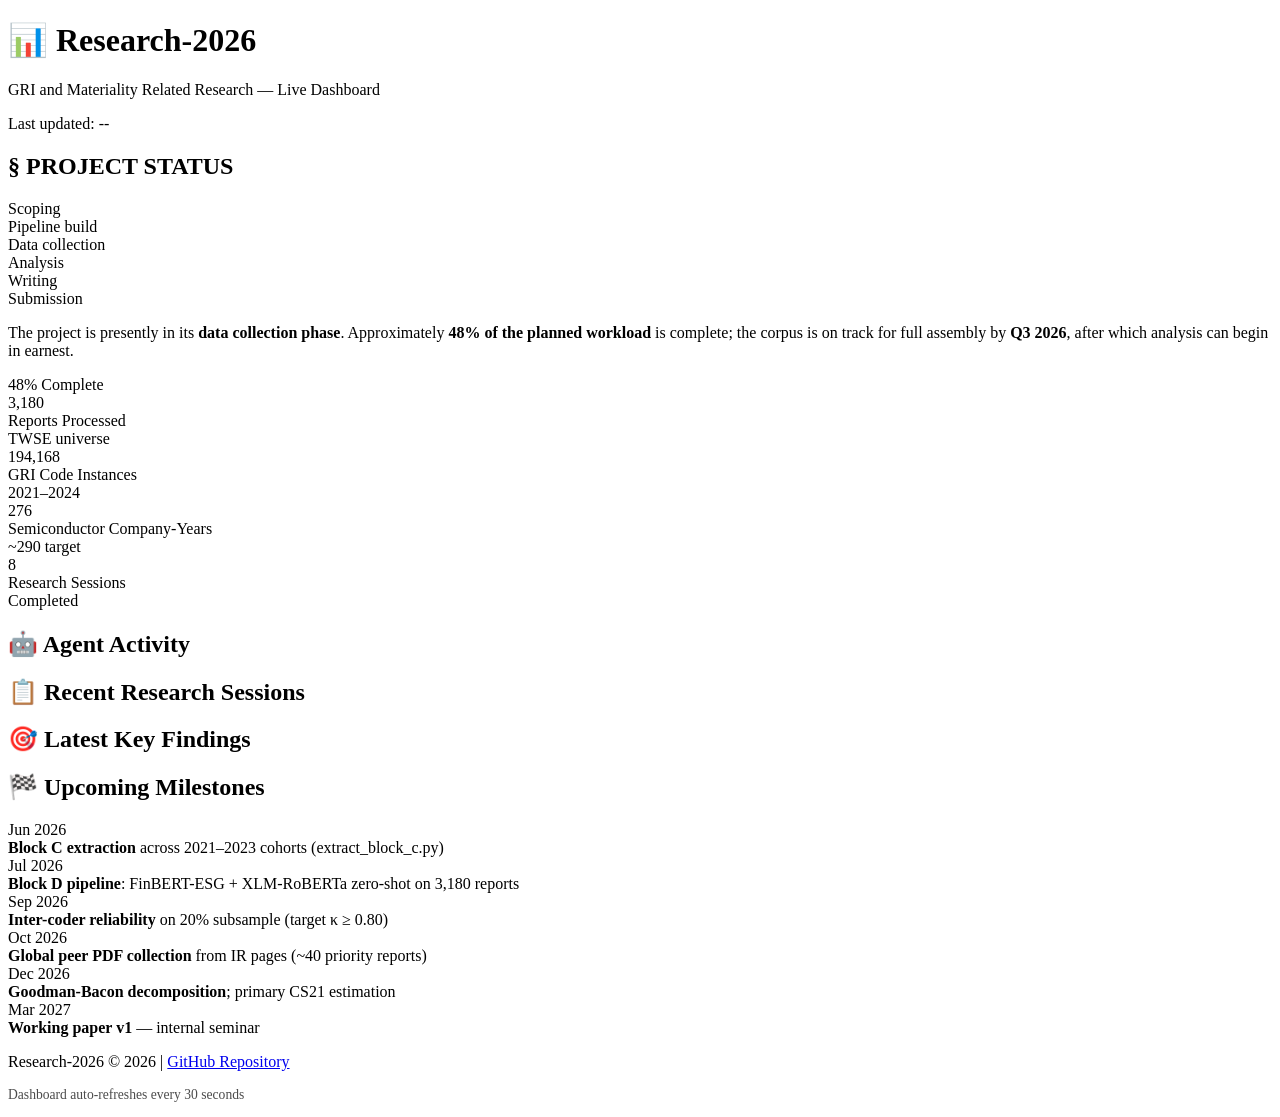
==== index.html @ 720d3b0f "Move index.html to root for GitHub Pages" ====
<!DOCTYPE html>
<html lang="en">
<head>
    <meta charset="UTF-8">
    <meta name="viewport" content="width=device-width, initial-scale=1.0">
    <title>Research-2026: GRI & Materiality Dashboard</title>
    <link rel="stylesheet" href="style.css">
</head>
<body>
    <div class="container">
        <!-- Header -->
        <header class="header">
            <div class="header-content">
                <div>
                    <h1>📊 Research-2026</h1>
                    <p class="subtitle">GRI and Materiality Related Research — Live Dashboard</p>
                </div>
                <div class="last-updated">
                    Last updated: <span id="lastUpdated">--</span>
                </div>
            </div>
        </header>

        <!-- Project Status Section -->
        <section class="card project-status">
            <h2>§ PROJECT STATUS</h2>
            <div class="status-phases">
                <div class="phase completed">
                    <div class="phase-dot"></div>
                    <span>Scoping</span>
                </div>
                <div class="phase completed">
                    <div class="phase-dot"></div>
                    <span>Pipeline build</span>
                </div>
                <div class="phase active">
                    <div class="phase-dot"></div>
                    <span>Data collection</span>
                </div>
                <div class="phase">
                    <div class="phase-dot"></div>
                    <span>Analysis</span>
                </div>
                <div class="phase">
                    <div class="phase-dot"></div>
                    <span>Writing</span>
                </div>
                <div class="phase">
                    <div class="phase-dot"></div>
                    <span>Submission</span>
                </div>
            </div>

            <p class="status-text">The project is presently in its <strong>data collection phase</strong>. Approximately <strong>48% of the planned workload</strong> is complete; the corpus is on track for full assembly by <strong>Q3 2026</strong>, after which analysis can begin in earnest.</p>

            <div class="progress-wrapper">
                <div class="progress-bar">
                    <div class="progress-fill" style="width: 48%"></div>
                </div>
                <span class="progress-text">48% Complete</span>
            </div>
        </section>

        <!-- Key Metrics -->
        <section class="metrics-grid">
            <div class="metric-card">
                <div class="metric-number" id="metric-reports">3,180</div>
                <div class="metric-label">Reports Processed</div>
                <div class="metric-sublabel">TWSE universe</div>
            </div>
            <div class="metric-card">
                <div class="metric-number" id="metric-gri">194,168</div>
                <div class="metric-label">GRI Code Instances</div>
                <div class="metric-sublabel">2021–2024</div>
            </div>
            <div class="metric-card">
                <div class="metric-number" id="metric-semiconductor">276</div>
                <div class="metric-label">Semiconductor Company-Years</div>
                <div class="metric-sublabel">~290 target</div>
            </div>
            <div class="metric-card">
                <div class="metric-number" id="metric-sessions">8</div>
                <div class="metric-label">Research Sessions</div>
                <div class="metric-sublabel">Completed</div>
            </div>
        </section>

        <!-- Agent Activity -->
        <section class="card">
            <h2>🤖 Agent Activity</h2>
            <div id="agentActivity" class="agent-activity"></div>
        </section>

        <!-- Recent Sessions -->
        <section class="card">
            <h2>📋 Recent Research Sessions</h2>
            <div id="sessionsList" class="sessions-list"></div>
        </section>

        <!-- Key Findings -->
        <section class="card">
            <h2>🎯 Latest Key Findings</h2>
            <div id="keyFindings" class="findings-list"></div>
        </section>

        <!-- Upcoming Milestones -->
        <section class="card milestones">
            <h2>🏁 Upcoming Milestones</h2>
            <div class="milestone">
                <div class="milestone-date">Jun 2026</div>
                <div class="milestone-content">
                    <strong>Block C extraction</strong> across 2021–2023 cohorts (extract_block_c.py)
                </div>
            </div>
            <div class="milestone">
                <div class="milestone-date">Jul 2026</div>
                <div class="milestone-content">
                    <strong>Block D pipeline</strong>: FinBERT-ESG + XLM-RoBERTa zero-shot on 3,180 reports
                </div>
            </div>
            <div class="milestone">
                <div class="milestone-date">Sep 2026</div>
                <div class="milestone-content">
                    <strong>Inter-coder reliability</strong> on 20% subsample (target κ ≥ 0.80)
                </div>
            </div>
            <div class="milestone">
                <div class="milestone-date">Oct 2026</div>
                <div class="milestone-content">
                    <strong>Global peer PDF collection</strong> from IR pages (~40 priority reports)
                </div>
            </div>
            <div class="milestone">
                <div class="milestone-date">Dec 2026</div>
                <div class="milestone-content">
                    <strong>Goodman-Bacon decomposition</strong>; primary CS21 estimation
                </div>
            </div>
            <div class="milestone">
                <div class="milestone-date">Mar 2027</div>
                <div class="milestone-content">
                    <strong>Working paper v1</strong> — internal seminar
                </div>
            </div>
        </section>

        <!-- Footer -->
        <footer class="footer">
            <p>Research-2026 © 2026 | <a href="https://github.com/ReinierK2026/Research-2026" target="_blank">GitHub Repository</a></p>
            <p style="font-size: 0.85rem; opacity: 0.7;">Dashboard auto-refreshes every 30 seconds</p>
        </footer>
    </div>

    <script src="script.js"></script>
</body>
</html>
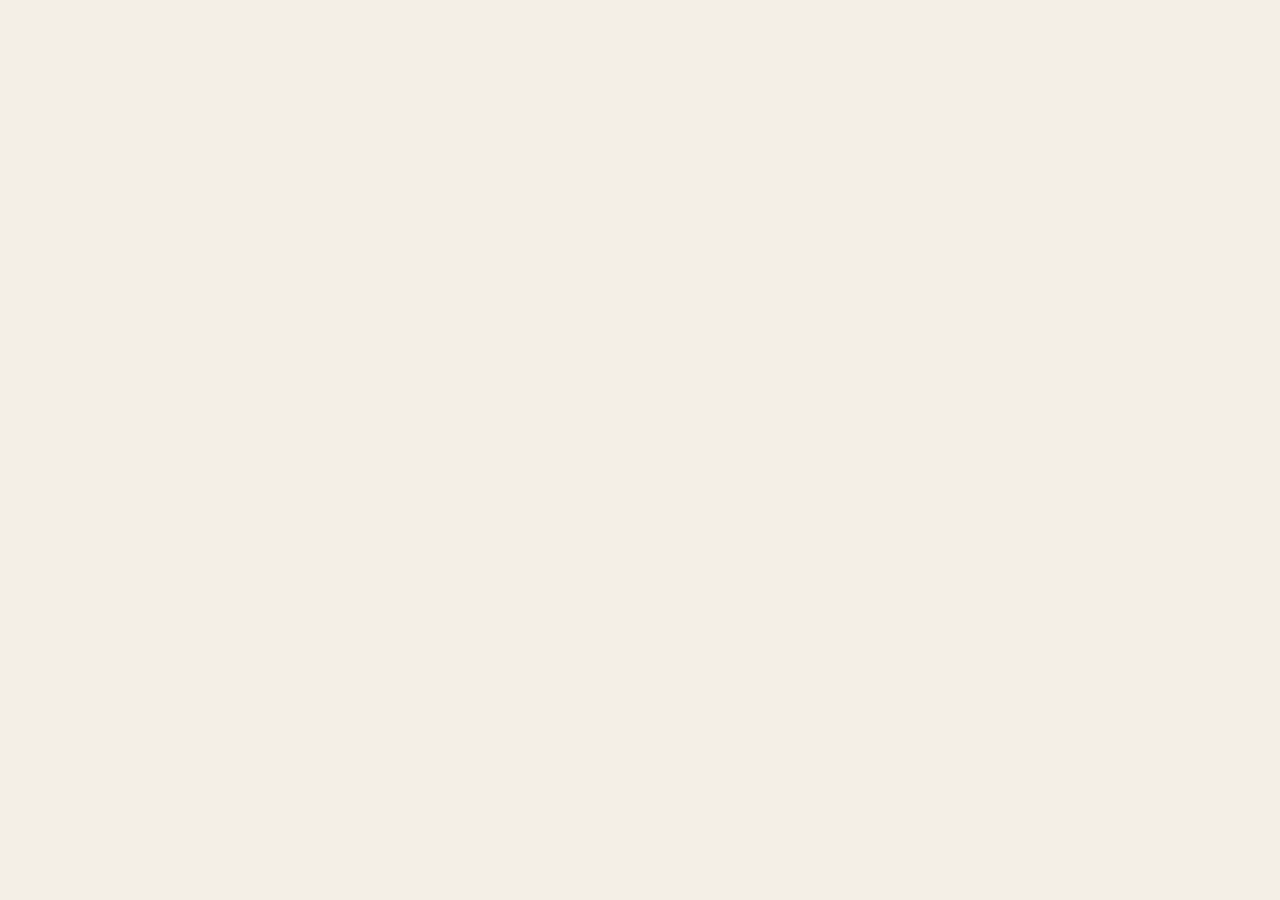
==== commit 095ee739: "Update research site: Direction A only, split into index/style/script - Remove Direction B (The Arch" ====
--- a/index.html
+++ b/index.html
@@ -1,156 +1,32 @@
-<!DOCTYPE html>
+<!doctype html>
 <html lang="en">
 <head>
-    <meta charset="UTF-8">
-    <meta name="viewport" content="width=device-width, initial-scale=1.0">
-    <title>Research-2026: GRI & Materiality Dashboard</title>
-    <link rel="stylesheet" href="style.css">
+  <meta charset="utf-8" />
+  <meta name="viewport" content="width=device-width, initial-scale=1" />
+  <meta name="description" content="A staggered-DiD text-mining study of GRI 3 adoption among TWSE firms and global peers, 2021–2024. Reinier Kirsten · Sustainability And Green Energy · National Central University." />
+
+  <title>Materiality Mining — Research Project Site</title>
+
+  <!-- Fonts (preconnect for performance; actual imports are injected by script.js) -->
+  <link rel="preconnect" href="https://fonts.googleapis.com" />
+  <link rel="preconnect" href="https://fonts.gstatic.com" crossorigin />
+
+  <!-- Base styles -->
+  <link rel="stylesheet" href="style.css" />
 </head>
 <body>
-    <div class="container">
-        <!-- Header -->
-        <header class="header">
-            <div class="header-content">
-                <div>
-                    <h1>📊 Research-2026</h1>
-                    <p class="subtitle">GRI and Materiality Related Research — Live Dashboard</p>
-                </div>
-                <div class="last-updated">
-                    Last updated: <span id="lastUpdated">--</span>
-                </div>
-            </div>
-        </header>
+  <div id="root"></div>
 
-        <!-- Project Status Section -->
-        <section class="card project-status">
-            <h2>§ PROJECT STATUS</h2>
-            <div class="status-phases">
-                <div class="phase completed">
-                    <div class="phase-dot"></div>
-                    <span>Scoping</span>
-                </div>
-                <div class="phase completed">
-                    <div class="phase-dot"></div>
-                    <span>Pipeline build</span>
-                </div>
-                <div class="phase active">
-                    <div class="phase-dot"></div>
-                    <span>Data collection</span>
-                </div>
-                <div class="phase">
-                    <div class="phase-dot"></div>
-                    <span>Analysis</span>
-                </div>
-                <div class="phase">
-                    <div class="phase-dot"></div>
-                    <span>Writing</span>
-                </div>
-                <div class="phase">
-                    <div class="phase-dot"></div>
-                    <span>Submission</span>
-                </div>
-            </div>
+  <!-- React 18 + ReactDOM (production builds) -->
+  <script src="https://unpkg.com/react@18.3.1/umd/react.production.min.js" crossorigin="anonymous"></script>
+  <script src="https://unpkg.com/react-dom@18.3.1/umd/react-dom.production.min.js" crossorigin="anonymous"></script>
 
-            <p class="status-text">The project is presently in its <strong>data collection phase</strong>. Approximately <strong>48% of the planned workload</strong> is complete; the corpus is on track for full assembly by <strong>Q3 2026</strong>, after which analysis can begin in earnest.</p>
+  <!-- Babel standalone — transpiles JSX in script.js on first load.
+       For a faster site, run `npx babel script.js -o script.compiled.js`
+       and swap this tag for a plain <script src="script.compiled.js">. -->
+  <script src="https://unpkg.com/@babel/standalone@7.29.0/babel.min.js" crossorigin="anonymous"></script>
 
-            <div class="progress-wrapper">
-                <div class="progress-bar">
-                    <div class="progress-fill" style="width: 48%"></div>
-                </div>
-                <span class="progress-text">48% Complete</span>
-            </div>
-        </section>
-
-        <!-- Key Metrics -->
-        <section class="metrics-grid">
-            <div class="metric-card">
-                <div class="metric-number" id="metric-reports">3,180</div>
-                <div class="metric-label">Reports Processed</div>
-                <div class="metric-sublabel">TWSE universe</div>
-            </div>
-            <div class="metric-card">
-                <div class="metric-number" id="metric-gri">194,168</div>
-                <div class="metric-label">GRI Code Instances</div>
-                <div class="metric-sublabel">2021–2024</div>
-            </div>
-            <div class="metric-card">
-                <div class="metric-number" id="metric-semiconductor">276</div>
-                <div class="metric-label">Semiconductor Company-Years</div>
-                <div class="metric-sublabel">~290 target</div>
-            </div>
-            <div class="metric-card">
-                <div class="metric-number" id="metric-sessions">8</div>
-                <div class="metric-label">Research Sessions</div>
-                <div class="metric-sublabel">Completed</div>
-            </div>
-        </section>
-
-        <!-- Agent Activity -->
-        <section class="card">
-            <h2>🤖 Agent Activity</h2>
-            <div id="agentActivity" class="agent-activity"></div>
-        </section>
-
-        <!-- Recent Sessions -->
-        <section class="card">
-            <h2>📋 Recent Research Sessions</h2>
-            <div id="sessionsList" class="sessions-list"></div>
-        </section>
-
-        <!-- Key Findings -->
-        <section class="card">
-            <h2>🎯 Latest Key Findings</h2>
-            <div id="keyFindings" class="findings-list"></div>
-        </section>
-
-        <!-- Upcoming Milestones -->
-        <section class="card milestones">
-            <h2>🏁 Upcoming Milestones</h2>
-            <div class="milestone">
-                <div class="milestone-date">Jun 2026</div>
-                <div class="milestone-content">
-                    <strong>Block C extraction</strong> across 2021–2023 cohorts (extract_block_c.py)
-                </div>
-            </div>
-            <div class="milestone">
-                <div class="milestone-date">Jul 2026</div>
-                <div class="milestone-content">
-                    <strong>Block D pipeline</strong>: FinBERT-ESG + XLM-RoBERTa zero-shot on 3,180 reports
-                </div>
-            </div>
-            <div class="milestone">
-                <div class="milestone-date">Sep 2026</div>
-                <div class="milestone-content">
-                    <strong>Inter-coder reliability</strong> on 20% subsample (target κ ≥ 0.80)
-                </div>
-            </div>
-            <div class="milestone">
-                <div class="milestone-date">Oct 2026</div>
-                <div class="milestone-content">
-                    <strong>Global peer PDF collection</strong> from IR pages (~40 priority reports)
-                </div>
-            </div>
-            <div class="milestone">
-                <div class="milestone-date">Dec 2026</div>
-                <div class="milestone-content">
-                    <strong>Goodman-Bacon decomposition</strong>; primary CS21 estimation
-                </div>
-            </div>
-            <div class="milestone">
-                <div class="milestone-date">Mar 2027</div>
-                <div class="milestone-content">
-                    <strong>Working paper v1</strong> — internal seminar
-                </div>
-            </div>
-        </section>
-
-        <!-- Footer -->
-        <footer class="footer">
-            <p>Research-2026 © 2026 | <a href="https://github.com/ReinierK2026/Research-2026" target="_blank">GitHub Repository</a></p>
-            <p style="font-size: 0.85rem; opacity: 0.7;">Dashboard auto-refreshes every 30 seconds</p>
-        </footer>
-    </div>
-
-    <script src="script.js"></script>
+  <!-- Application (JSX — transpiled by Babel above) -->
+  <script type="text/babel" src="script.js" data-presets="react"></script>
 </body>
-</html>+</html>
--- a/style.css
+++ b/style.css
@@ -0,0 +1,50 @@
+/* Materiality Mining — Research Project Site */
+
+/* ── Reset & base ────────────────────────────────────────────────────────── */
+*, *::before, *::after {
+  box-sizing: border-box;
+}
+
+html, body {
+  margin: 0;
+  padding: 0;
+  min-height: 100%;
+}
+
+body {
+  background: #f4efe6;
+  font-family: -apple-system, BlinkMacSystemFont, "Segoe UI", system-ui, sans-serif;
+  -webkit-font-smoothing: antialiased;
+  -moz-osx-font-smoothing: grayscale;
+}
+
+#root {
+  min-height: 100vh;
+}
+
+/* ── Scrollbar ────────────────────────────────────────────────────────────── */
+::-webkit-scrollbar {
+  width: 6px;
+  height: 6px;
+}
+
+::-webkit-scrollbar-track {
+  background: transparent;
+}
+
+::-webkit-scrollbar-thumb {
+  background: rgba(0, 0, 0, 0.18);
+  border-radius: 3px;
+}
+
+::-webkit-scrollbar-thumb:hover {
+  background: rgba(0, 0, 0, 0.3);
+}
+
+/* ── Print ────────────────────────────────────────────────────────────────── */
+@media print {
+  /* Hide the tweaks toggle button when printing */
+  button[aria-label="Toggle display settings"] {
+    display: none !important;
+  }
+}
